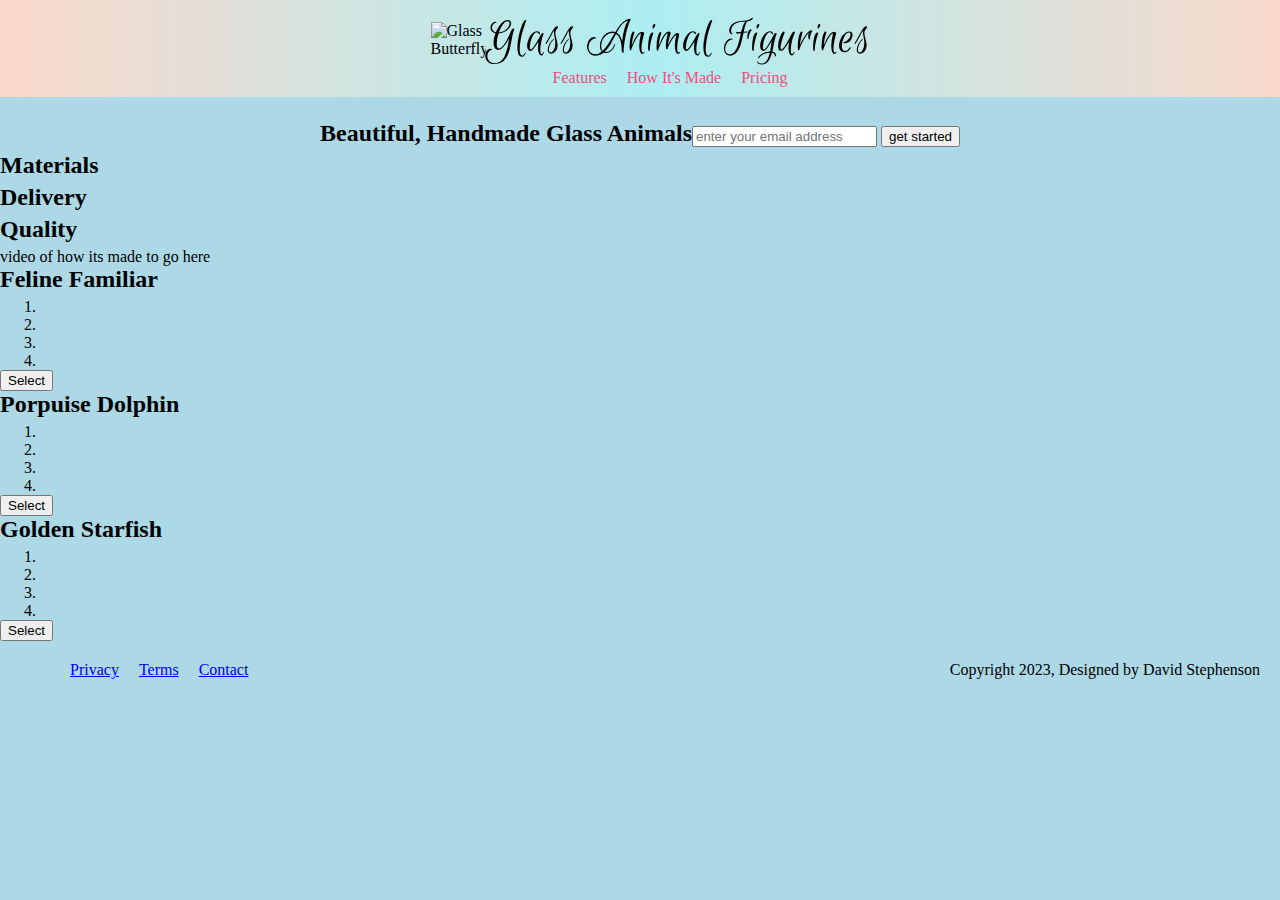
==== Certification/Cert-4 Product Landing Page/index.html @ 6dfbbf0b "Updated to include some @media querys" ====
<!DOCTYPE html>
<html lang="en">
<head>
    <meta charset="UTF-8">
    <meta name="viewport" content="width=device-width, initial-scale=1.0">
    <title>Glass Animals</title>
    <link rel="stylesheet" href="styles.css">
    <link rel="preconnect" href="https://fonts.googleapis.com">
    <link rel="preconnect" href="https://fonts.gstatic.com" crossorigin>
    <link href="https://fonts.googleapis.com/css2?family=Euphoria+Script&family=Onest:wght@500&family=Roboto+Slab:wght@500&display=swap" rel="stylesheet">
</head>
<body>
    <header id="header">
        <nav id="nav-bar">
            <div class="logo">
                <img src="https://www.mademuranoglass.com/wp-content/uploads/2021/01/DSC07268.jpg" 
                alt="Glass Butterfly" 
                id="header-img"
                />
                <span class="the-product">Glass Animal Figurines</span>
            </div>
                <ul class="nav-links">
                    <li><a href="#features" class="nav-link">Features</a></li>
                    <li><a href="#how_its_made" class="nav-link">How It's Made</a></li>
                    <li><a href="#pricing" class="nav-link">Pricing</a></li>
                </ul>
        </nav>
    </header>
    <div id="wrapper">
        <section id="email-section">
            <h2>Beautiful, Handmade Glass Animals</h2>
            <form action="https://www.freecodecamp.com/email-submit" id="form">
                <input 
                    id="email"
                    type="email" 
                    required placeholder="enter your email address"
                    name="email"
                />
                <input type="submit" id="submit" value="get started">
            </form> 
        </section>
        <div class="page-content">
            <section id="features">
                <div class="content-layout">
                    <div class="icon">
                        <i>

                        </i>
                    </div>
                    <div class="description">
                        <h2>Materials</h2>
                        <p>

                        </p>
                    </div>
                </div>
                <div class="content-layout">
                    <div class="icon">
                        <i>

                        </i>
                    </div>
                    <div class="description">
                        <h2>Delivery</h2>
                        <p>

                        </p>
                    </div>
                </div>
                <div class="content-layout">
                    <div class="icon">
                        <i>

                        </i>
                    </div>
                    <div class="description">
                        <h2>Quality</h2>
                        <p>

                        </p>
                    </div>
                </div>
            </section>
            <section id="how_its_made">
                <p>video of how its made to go here</p>
            </section>
            <section id="pricing">
                <div class="product" id="glass-cat">
                    <div class="animal"></div>
                    <h2>Feline Familiar</h2>
                    <ol>
                        <li></li>
                        <li></li>
                        <li></li>
                        <li></li>
                    </ol>
                    <button class="button">Select</button>
                </div>
                <div class="product" id="glass-dolphin">
                    <div class="animal"></div>
                    <h2>Porpuise Dolphin</h2>
                    <ol>
                        <li></li>
                        <li></li>
                        <li></li>
                        <li></li>
                    </ol>
                    <button class="button">Select</button>
                </div>
                <div class="product" id="glass-starfish">
                    <div class="animal"></div>
                    <h2>Golden Starfish</h2>
                    <ol>
                        <li></li>
                        <li></li>
                        <li></li>
                        <li></li>
                    </ol>
                    <button class="button">Select</button>
                </div>
            </section>
        </div>
    </div>
    <footer>
        <ul>
            <li>
                <a href="#">Privacy</a>
            </li>
            <li>
                <a href="#">Terms</a>
            </li>
            <li>
                <a href="#">Contact</a>
            </li>
        </ul>
        <span>Copyright 2023, Designed by David Stephenson</span>
    </footer>
</body>
</html>
---- Certification/Cert-4 Product Landing Page/styles.css ----
/*Google Fonts*/
/*font-family: 'Euphoria Script', cursive;
font-family: 'Onest', sans-serif;
font-family: 'Roboto Slab', serif;*/

:root {
    --text-color1: #ed4e81;
    --nav-color1: #aceef2;
    --nav-color2: #fcd8ca;
    --lblue: lightblue;
}

* {
    margin: 0;
}

body {
    background-color: var(--lblue);
}

#header-img {
    width: 55px;
    object-fit: contain;
}

#nav-bar {
    display: flex;
    flex-direction: column;
    justify-content: space-around;
    align-items: center;
    top: 0;
    position: fixed;
    width: 100%;
    background: linear-gradient(
        90deg,
        var(--nav-color2),
        var(--nav-color1),
        var(--nav-color2)
    );
    padding: 10px;
}

.nav-links {
    display: flex;
    list-style: none;
}

.nav-links a {
    text-decoration: none;
    color: var(--text-color1);
    padding: 0 10px;
}

.logo {
    display: flex;
    align-items: center;
}

#email-section {
    display: flex;
    align-items: center;
    justify-content: center;
    flex-wrap: wrap;
    padding-left: 20px;
    padding-right: 20px;
}

h2 {
    padding-bottom: 5px;
}

.the-product {
    font-size: 50px;
    font-family: 'Euphoria Script', cursive;
}

#wrapper {
    padding-top: 120px;
}

footer {
    padding: 20px;
    display: flex;
    justify-content: space-between;
    align-items: center;
    flex-direction: row;
}

footer > ul {
    display: flex;
    justify-content: space-between;
    align-items: center;
}

footer > ul > li {
    display: flex;
    justify-content: space-between;
    align-items: center;
    margin: auto 10px;
}

@media (max-width: 455px) {
    #wrapper {
        padding-top: 160px;
    }
}

@media (max-width: 320px) {
    #wrapper {
        padding-top: 260px;
    }
}
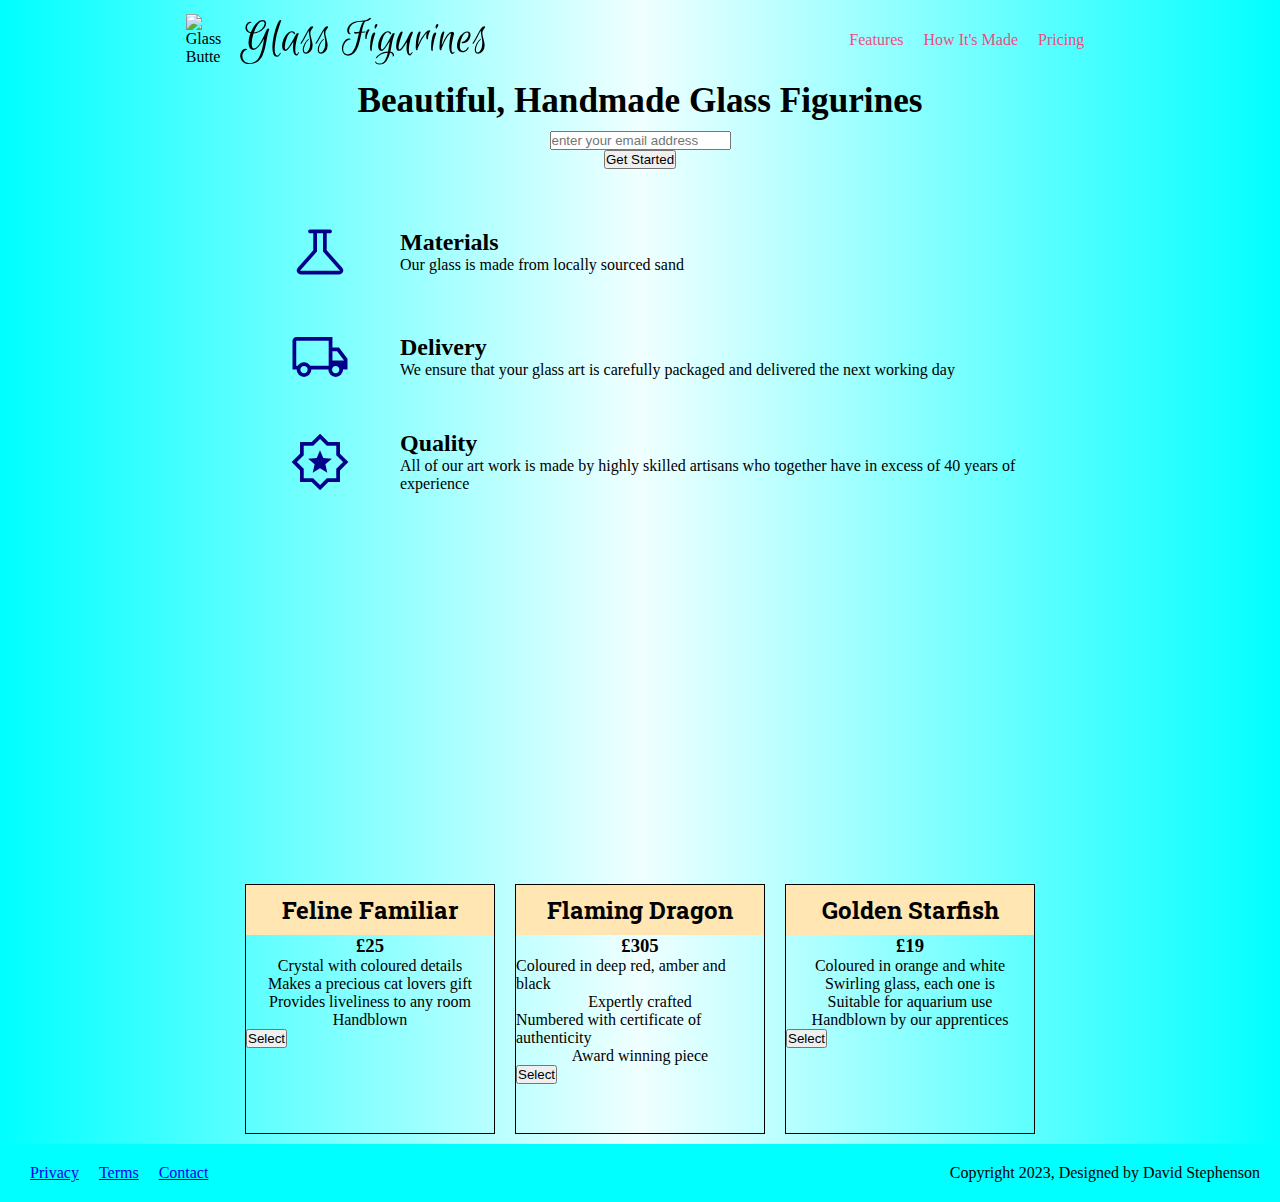
==== commit 669426bb: "finished adding the page content styled the features which requires a little more spacing" ====
--- a/Certification/Cert-4 Product Landing Page/index.html
+++ b/Certification/Cert-4 Product Landing Page/index.html
@@ -5,135 +5,138 @@
     <meta name="viewport" content="width=device-width, initial-scale=1.0">
     <title>Glass Animals</title>
     <link rel="stylesheet" href="styles.css">
+    <link href="https://fonts.googleapis.com/css2?family=Euphoria+Script&family=Onest:wght@500&family=Roboto+Slab:wght@500&display=swap" rel="stylesheet">
     <link rel="preconnect" href="https://fonts.googleapis.com">
     <link rel="preconnect" href="https://fonts.gstatic.com" crossorigin>
-    <link href="https://fonts.googleapis.com/css2?family=Euphoria+Script&family=Onest:wght@500&family=Roboto+Slab:wght@500&display=swap" rel="stylesheet">
+    <link rel="stylesheet" href="https://fonts.googleapis.com/css2?family=Material+Symbols+Outlined:opsz,wght,FILL,GRAD@24,400,0,0" />
 </head>
 <body>
-    <header id="header">
-        <nav id="nav-bar">
-            <div class="logo">
-                <img src="https://www.mademuranoglass.com/wp-content/uploads/2021/01/DSC07268.jpg" 
-                alt="Glass Butterfly" 
-                id="header-img"
-                />
-                <span class="the-product">Glass Animal Figurines</span>
+    <div id="wrapper">
+        <header id="header">
+            <nav id="nav-bar">
+                <div class="logo">
+                    <img src="https://www.mademuranoglass.com/wp-content/uploads/2021/01/DSC07268.jpg" 
+                    alt="Glass Butterfly" 
+                    id="header-img"
+                    />
+                    <span class="the-product">Glass Figurines</span>
+                </div>
+                    <ul class="nav-links">
+                        <li><a href="#features" class="nav-link">Features</a></li>
+                        <li><a href="#how_its_made" class="nav-link">How It's Made</a></li>
+                        <li><a href="#pricing" class="nav-link">Pricing</a></li>
+                    </ul>
+            </nav>
+        </header>
+            <section id="email-section">
+                <h2>Beautiful, Handmade Glass Figurines</h2>
+                <form action="https://www.freecodecamp.com/email-submit" id="form">
+                    <input 
+                        id="email"
+                        type="email" 
+                        required 
+                        placeholder="enter your email address"
+                        name="email">
+                    <button type="button" class="submit" formmethod="post">Get Started</button>
+                </form> 
+            </section>
+            <div class="page-content">
+                <section id="features">
+                    <div class="content-layout">
+                        <div class="icon">
+                            <i class="material-symbols-outlined">science</i>
+                        </div>
+                        <div class="description">
+                            <h2>Materials</h2>
+                            <p>
+                                Our glass is made from locally sourced sand
+                            </p>
+                        </div>
+                    </div>
+                    <div class="content-layout">
+                        <div class="icon">
+                            <i class="material-symbols-outlined">local_shipping</i>
+                        </div>
+                        <div class="description">
+                            <h2>Delivery</h2>
+                            <p>
+                                We ensure that your glass art is carefully packaged and delivered the next working day
+                            </p>
+                        </div>
+                    </div>
+                    <div class="content-layout">
+                        <div class="icon">
+                            <i class="material-symbols-outlined">award_star</i>
+                        </div>
+                        <div class="description">
+                            <h2>Quality</h2>
+                            <p>
+                                All of our art work is made by highly skilled artisans who together have in excess of 40 years of experience
+                            </p>
+                        </div>
+                    </div>
+                </section>
+                <section id="how_its_made">
+                    <p></p>
+                    <iframe width="560" height="315" src="https://www.youtube.com/embed/1OJ3grdpoD0" title="Glass blowing – sculpting a dragon" frameborder="0" allow="accelerometer; autoplay; clipboard-write; encrypted-media; gyroscope; picture-in-picture; web-share" allowfullscreen></iframe>
+                </section>
+                <section id="pricing">
+                    <div class="product" id="glass-cat">
+                        <div class="animal">
+                            <h2>Feline Familiar</h2>
+                        </div>
+                        <h3>£25</h3>
+                        <ol>
+                            <li>Crystal with coloured details</li>
+                            <li>Makes a precious cat lovers gift</li>
+                            <li>Provides liveliness to any room</li>
+                            <li>Handblown</li>
+                        </ol>
+                        <button class="button">Select</button>
+                    </div>
+                    <div class="product" id="glass-dragon">
+                        <div class="animal">
+                            <h2>Flaming Dragon</h2>
+                        </div>
+                        <h3>£305</h3>
+                        <ol>
+                            <li>Coloured in deep red, amber and black</li>
+                            <li>Expertly crafted</li>
+                            <li>Numbered with certificate of authenticity</li>
+                            <li>Award winning piece</li>
+                        </ol>
+                        <button class="button">Select</button>
+                    </div>
+                    <div class="product" id="glass-starfish">
+                        <div class="animal">
+                            <h2>Golden Starfish</h2>
+                        </div>
+                            <h3>£19</h3>
+                            <ol>
+                                <li>Coloured in orange and white</li>
+                                <li>Swirling glass, each one is</li>
+                                <li>Suitable for aquarium use</li>
+                                <li>Handblown by our apprentices</li>
+                            </ol>
+                        <button class="button">Select</button>
+                    </div>
+                </section>
             </div>
-                <ul class="nav-links">
-                    <li><a href="#features" class="nav-link">Features</a></li>
-                    <li><a href="#how_its_made" class="nav-link">How It's Made</a></li>
-                    <li><a href="#pricing" class="nav-link">Pricing</a></li>
-                </ul>
-        </nav>
-    </header>
-    <div id="wrapper">
-        <section id="email-section">
-            <h2>Beautiful, Handmade Glass Animals</h2>
-            <form action="https://www.freecodecamp.com/email-submit" id="form">
-                <input 
-                    id="email"
-                    type="email" 
-                    required placeholder="enter your email address"
-                    name="email"
-                />
-                <input type="submit" id="submit" value="get started">
-            </form> 
-        </section>
-        <div class="page-content">
-            <section id="features">
-                <div class="content-layout">
-                    <div class="icon">
-                        <i>
-
-                        </i>
-                    </div>
-                    <div class="description">
-                        <h2>Materials</h2>
-                        <p>
-
-                        </p>
-                    </div>
-                </div>
-                <div class="content-layout">
-                    <div class="icon">
-                        <i>
-
-                        </i>
-                    </div>
-                    <div class="description">
-                        <h2>Delivery</h2>
-                        <p>
-
-                        </p>
-                    </div>
-                </div>
-                <div class="content-layout">
-                    <div class="icon">
-                        <i>
-
-                        </i>
-                    </div>
-                    <div class="description">
-                        <h2>Quality</h2>
-                        <p>
-
-                        </p>
-                    </div>
-                </div>
-            </section>
-            <section id="how_its_made">
-                <p>video of how its made to go here</p>
-            </section>
-            <section id="pricing">
-                <div class="product" id="glass-cat">
-                    <div class="animal"></div>
-                    <h2>Feline Familiar</h2>
-                    <ol>
-                        <li></li>
-                        <li></li>
-                        <li></li>
-                        <li></li>
-                    </ol>
-                    <button class="button">Select</button>
-                </div>
-                <div class="product" id="glass-dolphin">
-                    <div class="animal"></div>
-                    <h2>Porpuise Dolphin</h2>
-                    <ol>
-                        <li></li>
-                        <li></li>
-                        <li></li>
-                        <li></li>
-                    </ol>
-                    <button class="button">Select</button>
-                </div>
-                <div class="product" id="glass-starfish">
-                    <div class="animal"></div>
-                    <h2>Golden Starfish</h2>
-                    <ol>
-                        <li></li>
-                        <li></li>
-                        <li></li>
-                        <li></li>
-                    </ol>
-                    <button class="button">Select</button>
-                </div>
-            </section>
         </div>
+        <footer>
+            <ul>
+                <li>
+                    <a href="#">Privacy</a>
+                </li>
+                <li>
+                    <a href="#">Terms</a>
+                </li>
+                <li>
+                    <a href="#">Contact</a>
+                </li>
+            </ul>
+            <span>Copyright 2023, Designed by David Stephenson</span>
+        </footer>
     </div>
-    <footer>
-        <ul>
-            <li>
-                <a href="#">Privacy</a>
-            </li>
-            <li>
-                <a href="#">Terms</a>
-            </li>
-            <li>
-                <a href="#">Contact</a>
-            </li>
-        </ul>
-        <span>Copyright 2023, Designed by David Stephenson</span>
-    </footer>
 </body>
 </html>--- a/Certification/Cert-4 Product Landing Page/styles.css
+++ b/Certification/Cert-4 Product Landing Page/styles.css
@@ -6,36 +6,68 @@
 :root {
     --text-color1: #ed4e81;
     --nav-color1: #aceef2;
-    --nav-color2: #fcd8ca;
-    --lblue: lightblue;
+    --nav-color2: #d6d6f5;
+    --aqua: #00FFFF;
+    --azure: #F0FFFF;
 }
 
 * {
+    box-sizing: border-box;
     margin: 0;
+    padding: 0;
+    /*border: 1px solid black;*/
+}
+
+html {
+    scroll-behavior: smooth;
 }
 
 body {
-    background-color: var(--lblue);
+    background-color: var(--aqua);
+    display: block;
+}
+
+#wrapper {
+    position: relative;
+    padding-top: 81px;
+    background: linear-gradient(
+        90deg,
+        var(--aqua),
+        var(--azure),
+        var(--aqua)
+    );
 }
 
 #header-img {
     width: 55px;
     object-fit: contain;
+    padding-right: 20px;
+}
+
+.logo {
+    display: flex;
+    align-items: center;
+}
+
+.the-product {
+    font-size: 50px;
+    font-family: 'Euphoria Script', cursive;
 }
 
 #nav-bar {
     display: flex;
-    flex-direction: column;
+    flex-direction: row;
+    align-items: center;
     justify-content: space-around;
-    align-items: center;
+    flex-wrap: wrap;
     top: 0;
     position: fixed;
     width: 100%;
     background: linear-gradient(
         90deg,
-        var(--nav-color2),
-        var(--nav-color1),
-        var(--nav-color2)
+        var(--aqua),
+        var(--azure),
+        var(--aqua)
     );
     padding: 10px;
 }
@@ -51,31 +83,108 @@
     padding: 0 10px;
 }
 
-.logo {
-    display: flex;
-    align-items: center;
-}
-
-#email-section {
-    display: flex;
-    align-items: center;
-    justify-content: center;
-    flex-wrap: wrap;
-    padding-left: 20px;
-    padding-right: 20px;
-}
-
-h2 {
-    padding-bottom: 5px;
-}
-
-.the-product {
-    font-size: 50px;
-    font-family: 'Euphoria Script', cursive;
-}
-
-#wrapper {
-    padding-top: 120px;
+#email-section h2 {
+    display: flex;
+    align-items: center;
+    justify-content: center;
+    margin-bottom: 10px;
+    font-size: 2.2rem;
+}
+
+#form {
+    display: flex;
+    flex-direction: column;
+    justify-content: center;
+    align-items: center;;
+}
+
+#features { 
+    margin-top: 30px;
+    margin-bottom: 30px;
+}
+
+.content-layout {
+    display: flex;
+    max-width: 800px;
+    width: 100%;
+    margin: 0 auto;
+}
+
+#features .icon {
+    display: flex;
+    align-items: center;
+    justify-content: center;
+    height: 85px;
+    width: 15vw;
+    margin-left: auto;
+    margin-right: 0;
+    margin-top: 10px;
+    margin-bottom: 10px;
+}
+
+/* Google symbols */
+.material-symbols-outlined {
+    font-size: 60px !important;
+    color: darkblue;
+}
+
+#features .description {
+    display: flex;
+    flex-direction: column;
+    justify-content: center;
+    height: 85px;
+    width: 60vw;
+    margin-left: 0;
+    margin-right: auto;
+    margin-top: 10px;
+    margin-bottom: 10px;
+}
+
+#how_its_made {
+    display: flex;
+    align-content: center;
+    justify-content: center;
+    width: 100%;
+}
+
+#pricing {
+    display: flex;
+    align-items: center;
+    justify-content: center;
+    margin-top: 15px;
+}
+
+.product {
+    border: 1px solid black;
+    border-radius: -1;
+    margin: 10px;
+    height: 250px;
+    width: 30vw;
+    max-width: 250px;;
+}
+
+.product .animal {
+    display: flex;
+    align-items: center;
+    justify-content: center;
+    width: 100%;
+    background-color: #ffe6b3;
+    height: 50px;
+    font-family: 'Roboto Slab', serif;
+    font-size: 1rem;
+}
+
+.product h3 {
+    display: flex;
+    justify-content: center;
+    align-items: center;
+}
+
+ol li {
+    list-style-type: none;
+    display: flex;
+    align-items: center;
+    justify-content: center;
 }
 
 footer {
@@ -97,6 +206,23 @@
     justify-content: space-between;
     align-items: center;
     margin: auto 10px;
+}
+
+@media (max-width: 700px) {
+    #pricing {
+        display: flex;
+        flex-direction: column;
+    }
+
+    .product {
+        width: 250px;
+    }
+}
+
+@media (max-width: 610px) {
+    #wrapper {
+        padding-top: 102px;
+    }
 }
 
 @media (max-width: 455px) {
